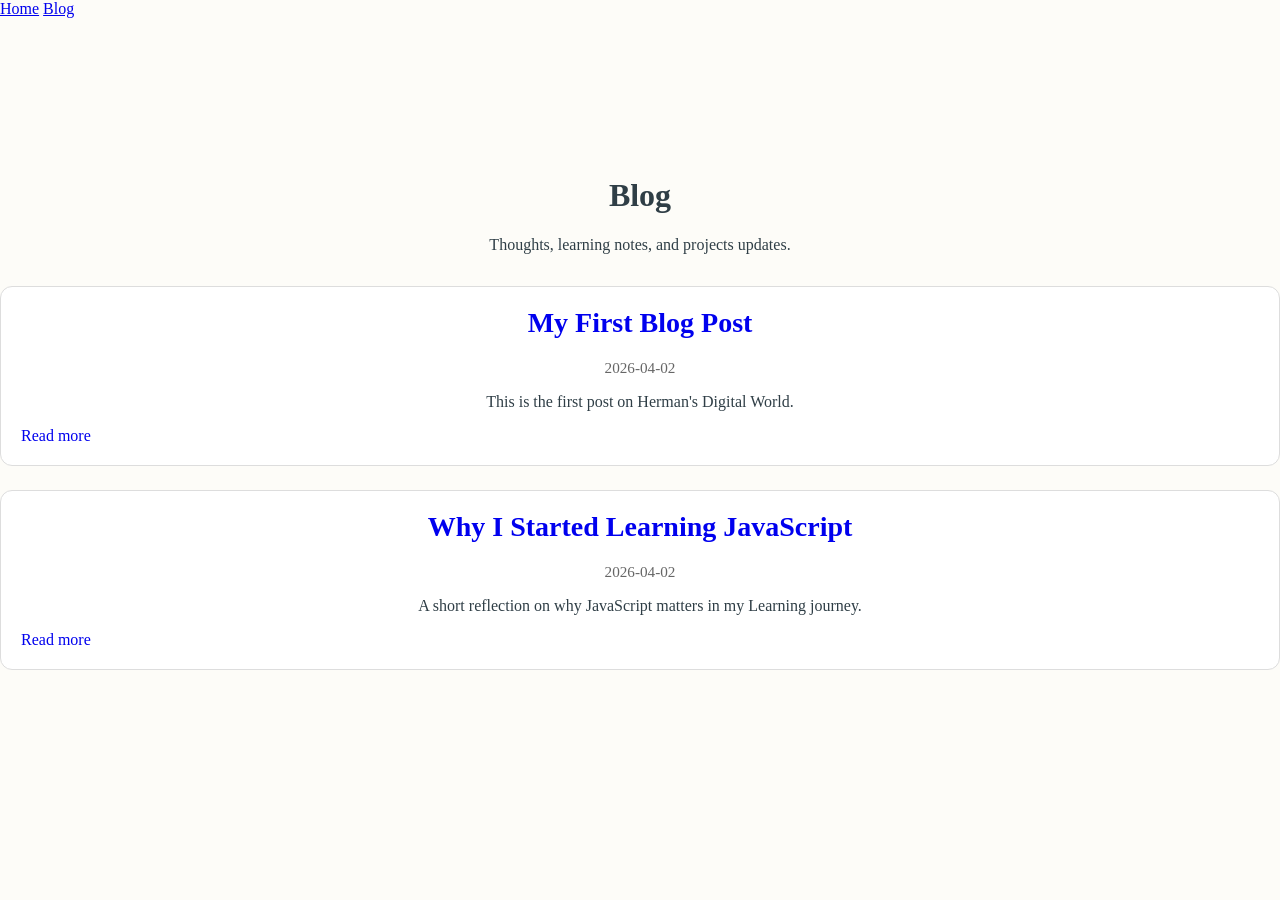
==== blog.html @ 87df8a29 "Add initial blog structure with test posts" ====
<!DOCTYPE html>
<html lang="en">
    <head>
        <meta charset="UTF-8" />
        <meta name="viewport" content="width=device-width, initial-scale=1.0" />
        <title>Blog | Herman's Digital World</title> 
        <link rel="stylesheet" href="styles.css" />
    </head>
    <body>
        <header>
            <nav>
                <a href="index.html">Home</a>
                <a href="blog.html">Blog</a>
            </nav>
        </header>

        <main>
            <sction class="blog-page">
                <h1>Blog</h1>
                <p>Thoughts, learning notes, and projects updates.</p>

                <div id="blog-list"></div>
            </sction>
        </main>

        <script src="blog.js"></script>
    </body>

</html>
---- styles.css ----
/* 🌿 Natural Zen Theme - Herman's Digital World */
/* Define color palette using CSS variables */
:root {
  --background: #fdfcf8;
  --text: #2f3e46;
  --accent: #588157;
  --secondary: #a3b18a;
}

/* Base styles */
body {
  background-color: var(--background);
  color: var(--text);
  font-family: 'Baskervville', serif;
  margin: 0;
  padding: 0;
}

h1, p {
  text-align: center;
}

/* Header container update */
header.Heading {
  display: flex;
  justify-content: space-between; /* logo on left, nav on right */
  align-items: center;
  height: 100px;
  padding: 0 20px; /* give room on both sides */
  background-color: #fdfcf8;
  position: fixed;
  top: 0;
  left: 0;
  right: 0;
  z-index: 10;
}
main {
  margin-top: 120px;
}

/* Logo area */
.logo {
  display: flex;
  align-items: center;
  height: 100%; /* fill header height */
}

.logo img {
  height: 60px;  /* scaled to fit in nav */
  width: auto;
  object-fit: contain;
  display: block;
}


/* Navigation bar */
nav ul {
  list-style: none;
  display: flex;
  gap: 20px;
  margin: 0;
  padding: 0;
}

nav ul li a {
  text-decoration: none;
  color: #2f3e46;
  font-weight: bold;
  transition: color 0.2s ease-in-out;
}

nav ul li a:hover {
  color: #588157; /* Olive green accent on hover */
}

/* Intro section */
.intro {
  text-align: center;
  margin-top: 140px;
  padding: 20px;
}

.intro h1 {
  font-family: 'Anton', sans-serif;
  font-size: 2.5rem;
  margin-bottom: 0.5em;
}

.intro p {
  font-size: 1.2rem;
  font-family: 'Raleway', sans-serif;
  line-height: 1.6;
  max-width: 700px;
  margin: 0 auto 1em auto;
}

/* Social icons section */
.social-icons {
  margin: 2em 0;
  text-align: center;
}

.social-icons a {
  margin: 0 10px;
  color: var(--accent);
  font-size: 1.5rem;
}

.social-icons a:hover {
  color: var(--secondary);
}

/* Section blocks (e.g., About, Projects, Contact) */
.section {
  max-width: 1000px;
  margin: 4em auto;
  padding: 0 20px;
}

.section h2 {
  font-size: 2rem;
  font-family: 'Anton', sans-serif;
  margin-bottom: 1em;
  text-align: center;
}

.section .content {
  display: flex;
  flex-wrap: wrap;
  justify-content: center;
  gap: 20px;
}

.section .content > div {
  background-color: white;
  padding: 20px;
  border: 1px solid var(--secondary);
  border-radius: 10px;
  width: 280px;
  min-height: 180px;
  box-shadow: 2px 2px 8px rgba(0,0,0,0.05);
  text-align: center;
  font-family: 'Raleway', sans-serif;
}

/* Footer */
footer {
  text-align: center;
  font-size: 0.9rem;
  padding: 2em;
  color: var(--text);
  font-family: 'Raleway', sans-serif;
}

/* Responsive tweaks */
@media (max-width: 768px) {
  .section .content {
    flex-direction: column;
    align-items: center;
  }

  .section .content > div {
    width: 90%;
  }
}

/* ====== Section Headings & General Layout ====== */
section {
  padding: 60px 20px;
  max-width: 900px;
  margin: 0 auto;
}

h2 {
  text-align: center;
  color: #2f3e46;
  font-size: 28px;
  margin-bottom: 20px;
}

/* ====== Intro Section ====== */
.intro {
  padding-top: 140px; /* leaves space for fixed nav */
  text-align: center;
  color: #2f3e46;
}

.intro h1 {
  font-family: 'Anton', sans-serif;
  font-size: 36px;
  margin-bottom: 20px;
}

.intro p {
  font-family: 'Raleway', sans-serif;
  max-width: 600px;
  margin: 0 auto 10px;
  font-size: 18px;
}

/* ====== Projects Section ====== */
.projects-grid {
  display: grid;
  grid-template-columns: repeat(auto-fit, minmax(250px, 1fr));
  gap: 20px;
  margin-top: 20px;
}

.project {
  background-color: #fdfcf8;
  border: 1px solid #2f3e46;
  border-radius: 8px;
  padding: 20px;
  text-align: center;
  font-family: 'Raleway', sans-serif;
}

/* ====== Social Icons ====== */
.social-icons {
  display: flex;
  justify-content: center;
  gap: 20px;
  margin-top: 20px;
}

.social-icons a {
  font-size: 24px;
  color: #588157;
  transition: transform 0.3s ease;
}

.social-icons a:hover {
  transform: scale(1.2);
  color: #2f3e46;
}

.blog-page {
  max-width: 800px;
  margin: 0 auto;
  padding: 2rem;
}

#blog-list {
  margin-top: 2rem;
}

.post-card {
  border: 1px solid #ddd;
  border-radius: 12px;
  padding: 1.25rem;
  margin-bottom: 1.5rem;
  background: #fff;
}

.post-card h2 {
  margin-top: 0;
}

.post-card a {
  text-decoration: none;
}

.post-date {
  color: #666;
  font-size: 0.95rem;
  margin-bottom: 1rem;
}

#post-detail {
  max-width: 800px;
  margin: 0 auto;
  padding: 2rem;
  line-height: 1.8;
}
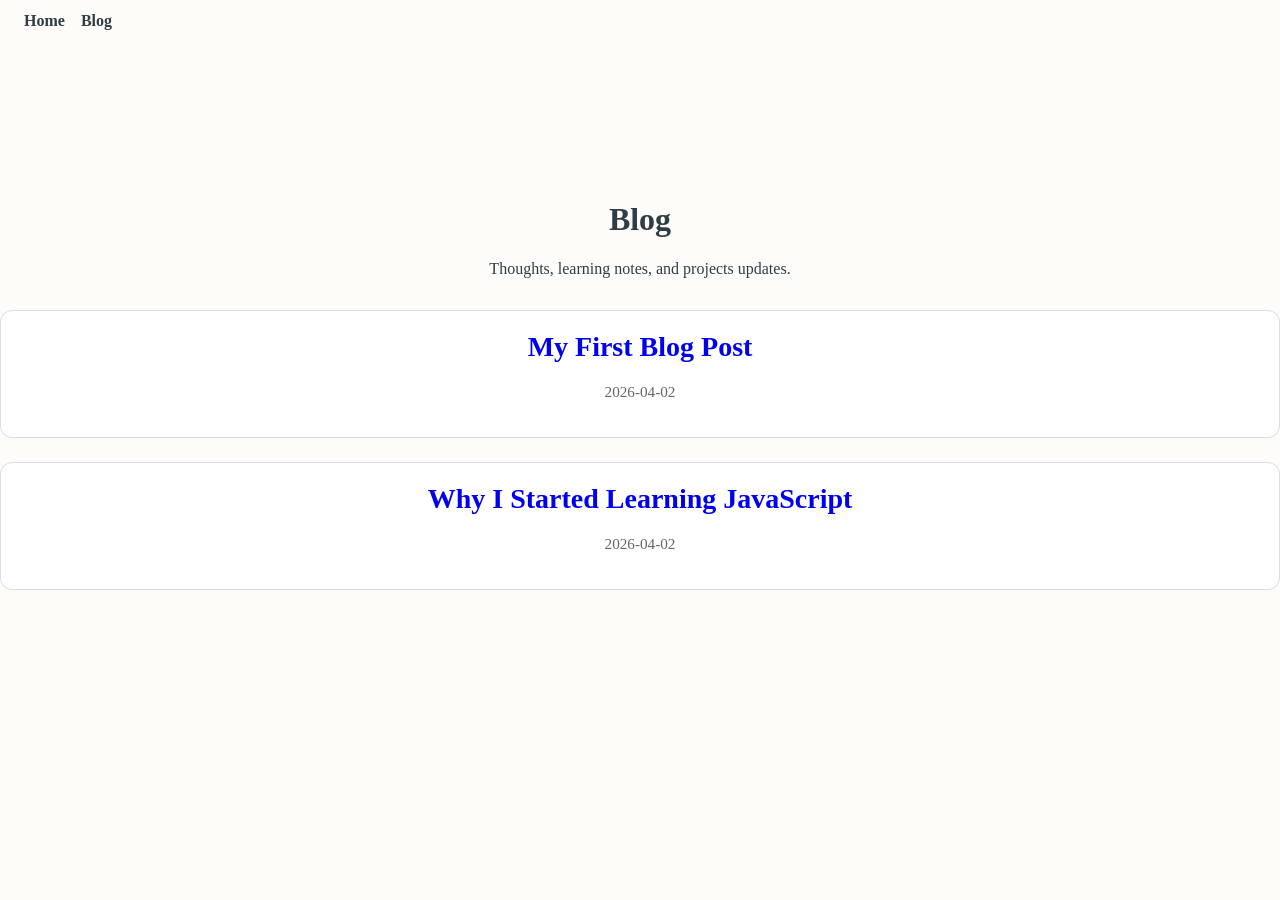
==== commit bd0f1344: "Refactor blog data structure, refine navbar spacing, and simplify projects placeholder" ====
--- a/blog.html
+++ b/blog.html
@@ -22,7 +22,8 @@
                 <div id="blog-list"></div>
             </sction>
         </main>
-
+        
+        <script src="posts.js"></script>
         <script src="blog.js"></script>
     </body>
 
--- a/styles.css
+++ b/styles.css
@@ -207,12 +207,16 @@
 }
 
 .project {
-  background-color: #fdfcf8;
+  /* background-color: #fdfcf8;
   border: 1px solid #2f3e46;
-  border-radius: 8px;
+  border-radius: 8px; */
   padding: 20px;
   text-align: center;
   font-family: 'Raleway', sans-serif;
+  margin: 0 auto;
+  width: fit-content;
+  color: #666;
+  font-size: 1.1rem;
 }
 
 /* ====== Social Icons ====== */
@@ -271,4 +275,19 @@
   margin: 0 auto;
   padding: 2rem;
   line-height: 1.8;
+}
+
+nav {
+  display: flex;
+  gap: 16px;
+  justify-content: flex-start;
+  align-items: center;
+  padding: 12px 24px;
+}
+
+nav a {
+  text-decoration: none;
+  color: #2f3e46;
+  font-weight: bold;
+  transition: color 0.2s ease-in-out;
 }
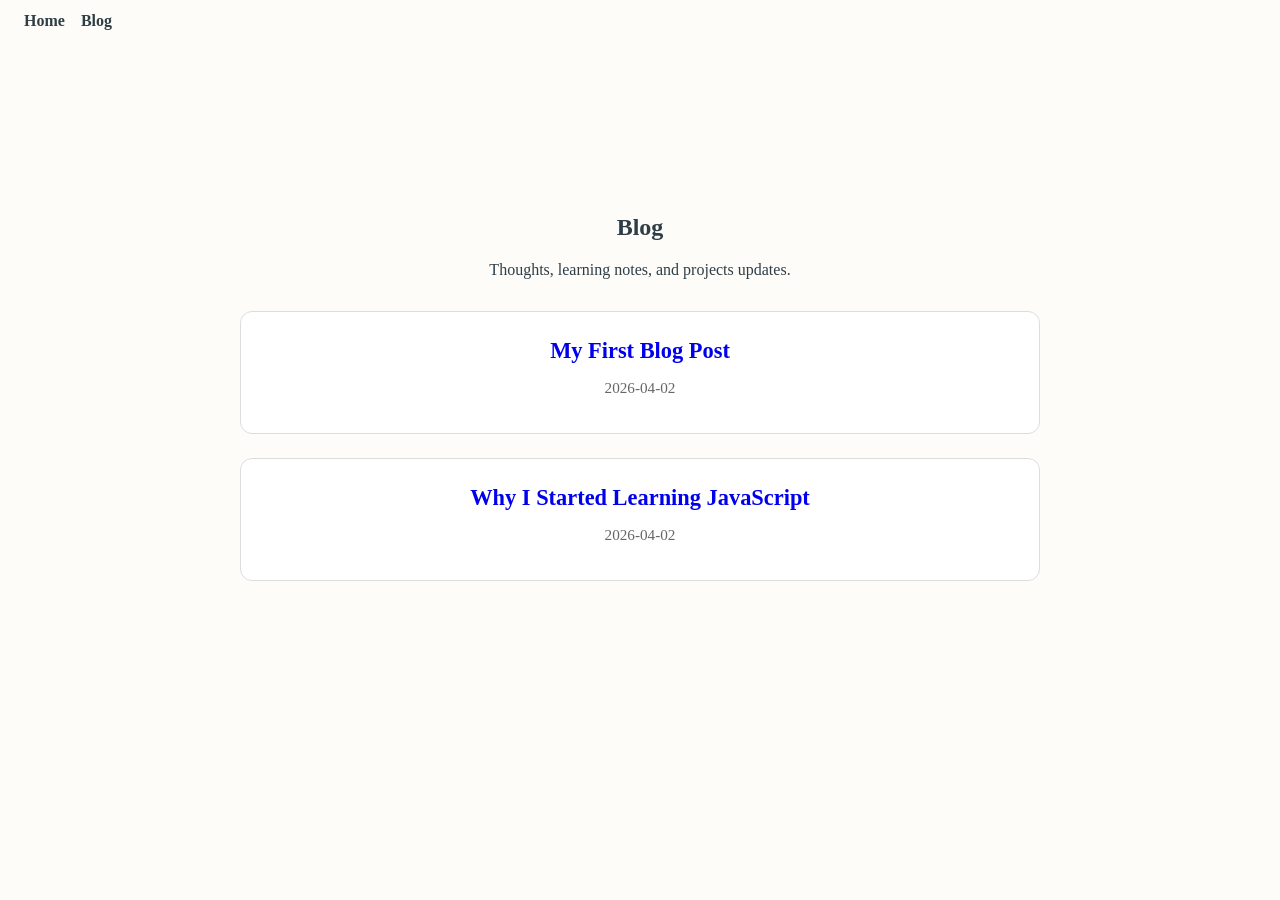
==== commit 6e7a160e: "style: refine blog post title size and spacing for better readability" ====
--- a/blog.html
+++ b/blog.html
@@ -15,7 +15,7 @@
         </header>
 
         <main>
-            <sction class="blog-page">
+            <section class="blog-page">
                 <h1>Blog</h1>
                 <p>Thoughts, learning notes, and projects updates.</p>
 
--- a/styles.css
+++ b/styles.css
@@ -248,6 +248,11 @@
   margin-top: 2rem;
 }
 
+#blog-list h2 {
+  font-size: 1.4rem;
+  margin: 6px 0;
+}
+
 .post-card {
   border: 1px solid #ddd;
   border-radius: 12px;
